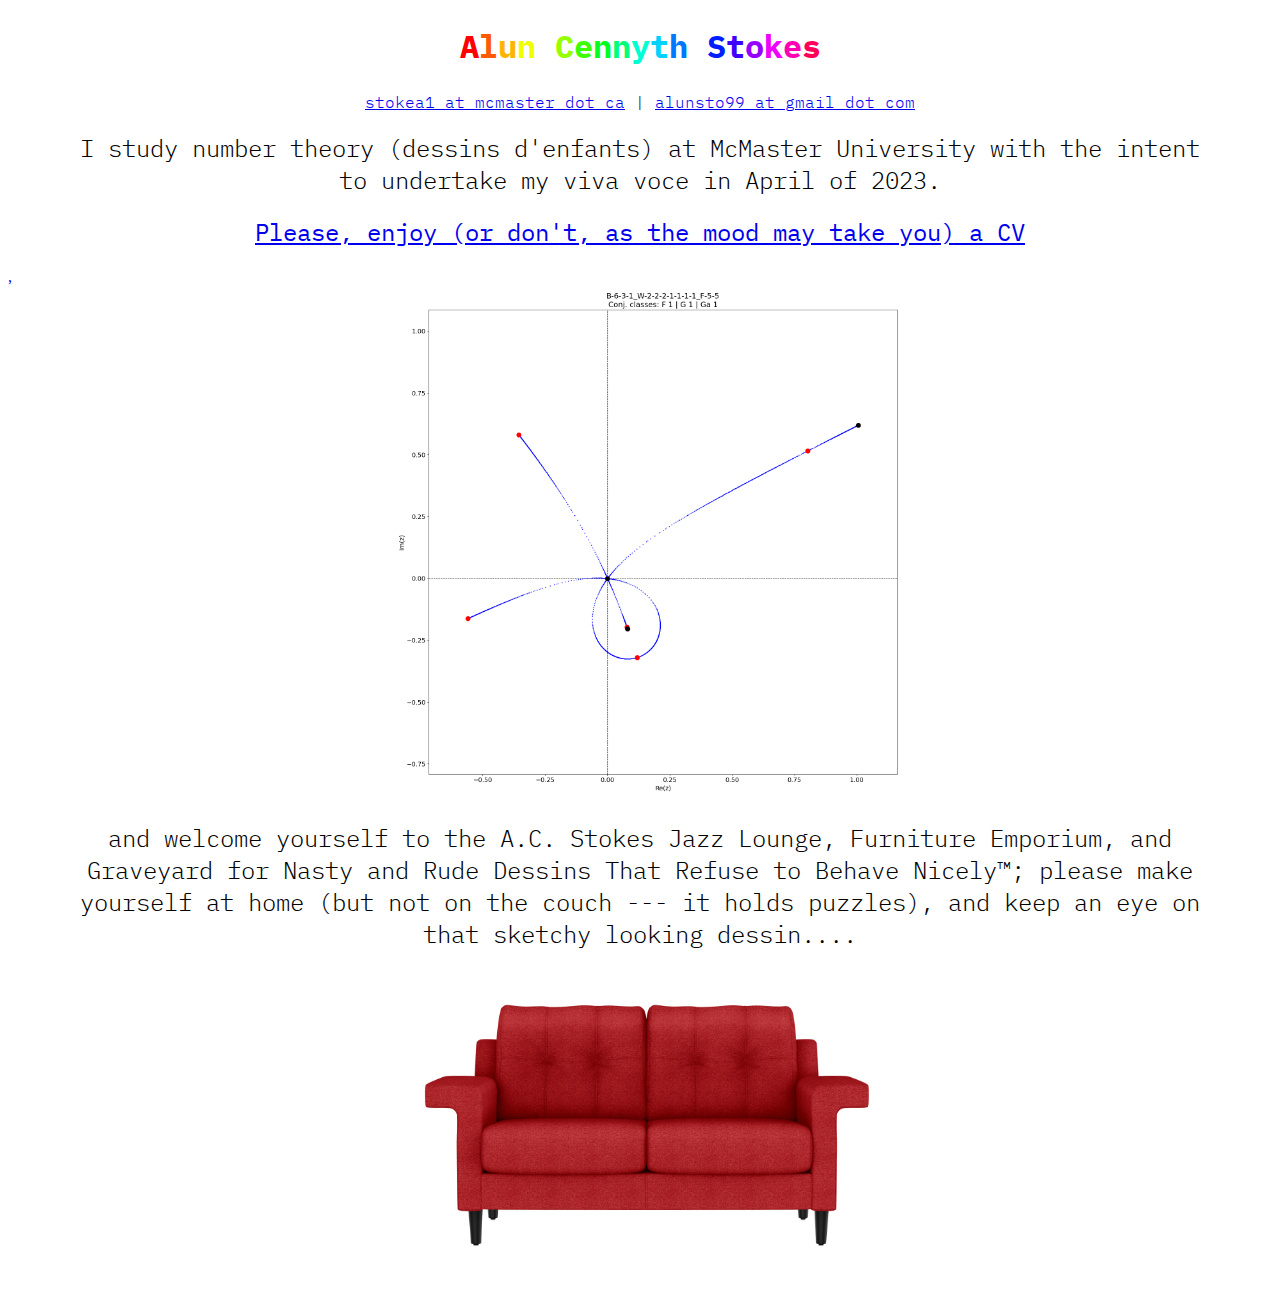
==== rainbow.html @ cfc3d9d7 "Add rainbow" ====
<!DOCTYPE html>
<html lang="en-US">
<head>
    <title>A.C. Stokes' Jazz Lounge</title>

    <link rel="icon" href="jazz-sofa.ico" type="image/x-icon">

    <link rel="stylesheet" href="styles.css">
</head>
<body>
    <div class="text-wrapper">
        <h1><strong><span style="color:#FF0000">A</span><span style="color:#FF5A00">l</span><span style="color:#FFB400">u</span><span style="color:#F0FF00">n</span> <span style="color:#96FF00">C</span><span style="color:#3CFF00">e</span><span style="color:#00FF1E">n</span><span style="color:#00FF78">n</span><span style="color:#00FFD2">y</span><span style="color:#00D2FF">t</span><span style="color:#0078FF">h</span> <span style="color:#001EFF">S</span><span style="color:#3C00FF">t</span><span style="color:#9600FF">o</span><span style="color:#F000FF">k</span><span style="color:#FF00B4">e</span><span style="color:#FF005A">s</span></strong></h1>
        <h3 style="font-size: 1em;"><a href="mailto:stokea1@mcmaster.ca">stokea1 at mcmaster dot ca</a> | <a href="mailto:alunsto99@gmail.com">alunsto99 at gmail dot com</a></h2>
        <h2 class="txt-loader">I study number theory (dessins d'enfants) at McMaster University with the intent to undertake my viva voce in April of 2023.</h2>
        <a href="https://github.com/AlunStokes/CV/blob/main/cv.pdf"><h2 style="font-weight:400">Please, enjoy (or don't, as the mood may take you) a CV</h2>,</a>
    </div>

    <a href=dessin-result.txt><img src=dessin.png alt="Nasty Boy" class="img-loader-dessin" /></a>

    <div class="wrapper">
        <h2 class="txt-loader", style="text-align:center">and welcome yourself to the A.C. Stokes Jazz Lounge, Furniture Emporium, and Graveyard for Nasty and Rude Dessins That Refuse to Behave Nicely&trade;; please make yourself at home (but not on the couch --- it holds puzzles), and keep an eye on that sketchy looking dessin....</h2>
        <a
    href='https://gist.github.com/AlunStokes/3640ed7e432c4367beb3b3a810a4befa'><img
    src="jazz-sofa-small.png" alt="Jazz Emporium" class="img-loader-couch" /></a>
    </div>

</body>
</html>
---- styles.css ----
@import url('https://fonts.googleapis.com/css2?family=IBM+Plex+Mono:ital,wght@0,100;0,200;0,300;0,400;0,500;0,600;0,700;1,100;1,200;1,300;1,400;1,500;1,600;1,700&display=swap');


.img-loader-couch {
    /*height: 20%;*/
    width: 40vw;
    margin-left: 30vw;
    /*margin: -28px 0 0 -25px;*/
    font-family: 'IBM Plex Mono', monospace;
}
.img-loader-dessin {
    /*height: 20%;*/
    width: 40vw;
    margin-left: 30vw;
    /*margin: -28px 0 0 -25px;*/
    font-family: 'IBM Plex Mono', monospace;
}
.wrapper {
    left: 0;
    top: 0;
    bottom: 0;
    right: 0;
    z-index: 5;
    margin: 0 auto;
}

.text-wrapper {
    z-index: 10;
}

.txt-loader {
    margin-left:5vw;
    margin-right:5vw;
}

h1 {
    text-align:center;
    font-family: 'IBM Plex Mono', monospace;
    font-weight: 600;
}

h2 {
    text-align:center;
    font-family: 'IBM Plex Mono', monospace;
    font-weight: 300;
}

h3 {
    text-align:center;
    font-family: 'IBM Plex Mono', monospace;
    font-weight: 300;
}
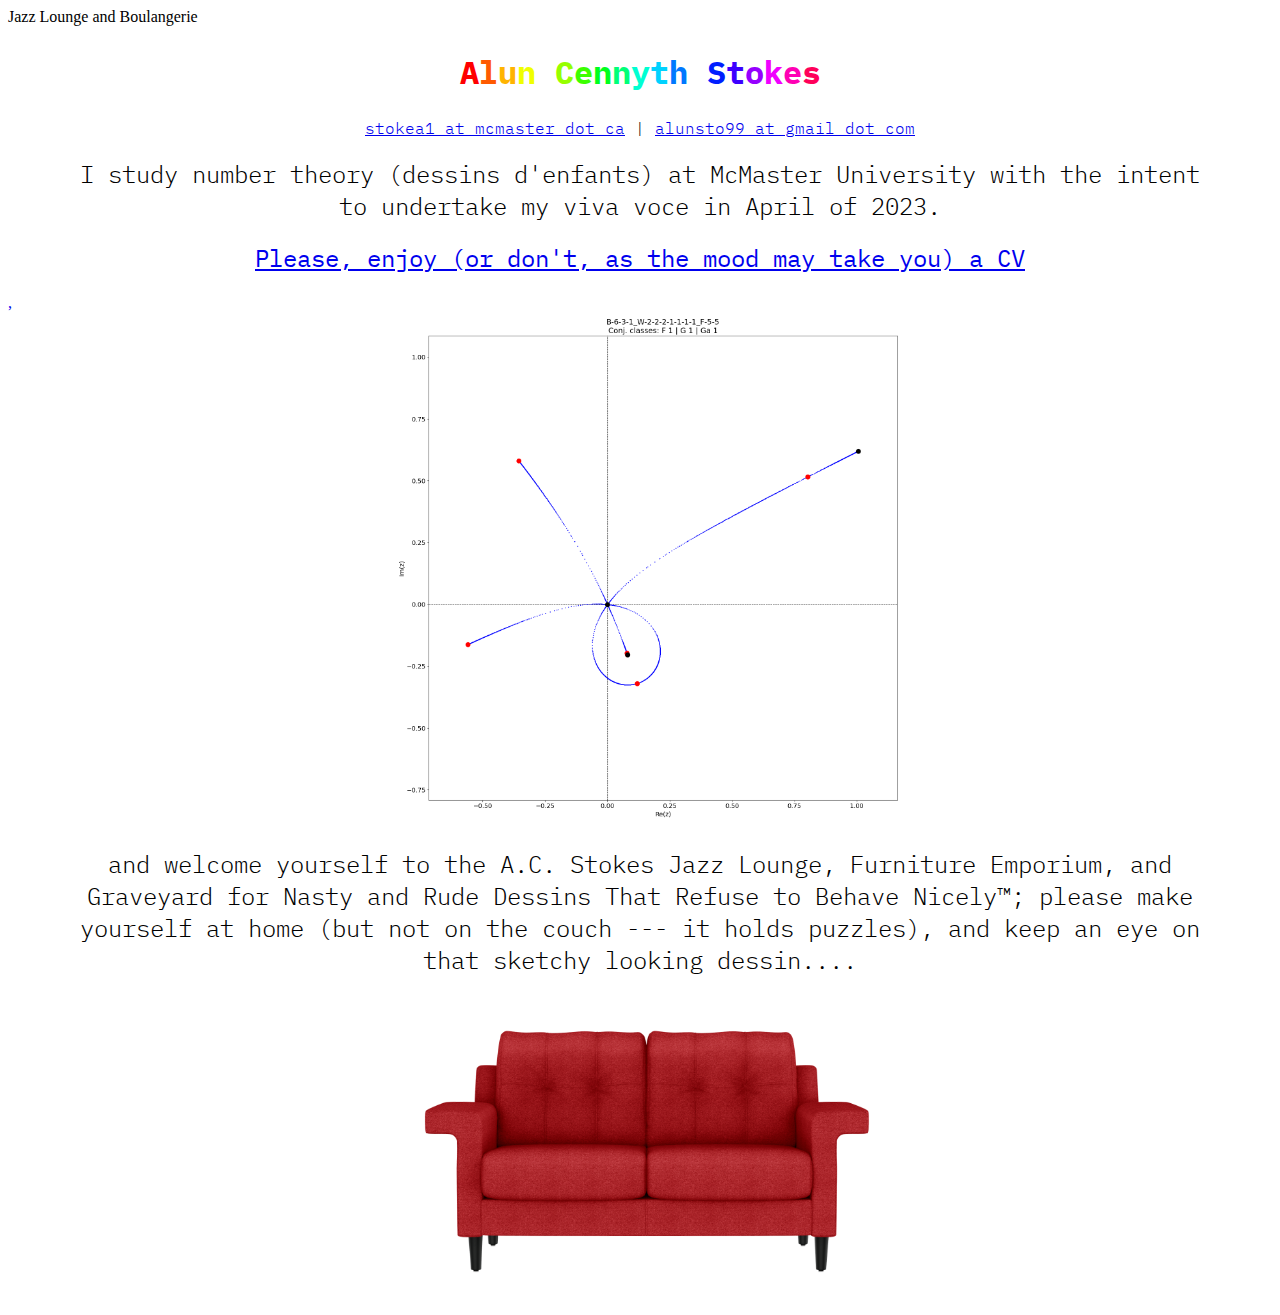
==== commit fec95ed0: "Stuff" ====
--- a/rainbow.html
+++ b/rainbow.html
@@ -1,28 +1,56 @@
 <!DOCTYPE html>
 <html lang="en-US">
+
 <head>
+    <meta>Jazz Lounge and Boulangerie</meta>
+    <meta property="og:title" content="A.C. Stokes Flamboyant Jazz Lounge">
+    <meta property="og:description" content="G A Y J A Z Z L O U N G E">
+    <meta property="og:image" content="jazz-sofa.ico">
+    <meta property="og:url" content="https://acstokesjazzlounge.place">
+
+    <meta name="twitter:title" content="A.C. Stokes Flamboyant Jazz Lounge">
+    <meta name="twitter:description" content="G A Y J A Z Z L O U N G E">
+    <meta name="twitter:url" content="jazz-sofa.ico">
+    <meta name="twitter:card" content="https://acstokesjazzlounge.place">
+
     <title>A.C. Stokes' Jazz Lounge</title>
 
     <link rel="icon" href="jazz-sofa.ico" type="image/x-icon">
 
     <link rel="stylesheet" href="styles.css">
 </head>
+
 <body>
     <div class="text-wrapper">
-        <h1><strong><span style="color:#FF0000">A</span><span style="color:#FF5A00">l</span><span style="color:#FFB400">u</span><span style="color:#F0FF00">n</span> <span style="color:#96FF00">C</span><span style="color:#3CFF00">e</span><span style="color:#00FF1E">n</span><span style="color:#00FF78">n</span><span style="color:#00FFD2">y</span><span style="color:#00D2FF">t</span><span style="color:#0078FF">h</span> <span style="color:#001EFF">S</span><span style="color:#3C00FF">t</span><span style="color:#9600FF">o</span><span style="color:#F000FF">k</span><span style="color:#FF00B4">e</span><span style="color:#FF005A">s</span></strong></h1>
-        <h3 style="font-size: 1em;"><a href="mailto:stokea1@mcmaster.ca">stokea1 at mcmaster dot ca</a> | <a href="mailto:alunsto99@gmail.com">alunsto99 at gmail dot com</a></h2>
-        <h2 class="txt-loader">I study number theory (dessins d'enfants) at McMaster University with the intent to undertake my viva voce in April of 2023.</h2>
-        <a href="https://github.com/AlunStokes/CV/blob/main/cv.pdf"><h2 style="font-weight:400">Please, enjoy (or don't, as the mood may take you) a CV</h2>,</a>
+        <h1><strong><span style="color:#FF0000">A</span><span style="color:#FF5A00">l</span><span
+                    style="color:#FFB400">u</span><span style="color:#F0FF00">n</span> <span
+                    style="color:#96FF00">C</span><span style="color:#3CFF00">e</span><span
+                    style="color:#00FF1E">n</span><span style="color:#00FF78">n</span><span
+                    style="color:#00FFD2">y</span><span style="color:#00D2FF">t</span><span
+                    style="color:#0078FF">h</span> <span style="color:#001EFF">S</span><span
+                    style="color:#3C00FF">t</span><span style="color:#9600FF">o</span><span
+                    style="color:#F000FF">k</span><span style="color:#FF00B4">e</span><span
+                    style="color:#FF005A">s</span></strong></h1>
+        <h3 style="font-size: 1em;"><a href="mailto:stokea1@mcmaster.ca">stokea1 at mcmaster dot ca</a> | <a
+                href="mailto:alunsto99@gmail.com">alunsto99 at gmail dot com</a></h2>
+            <h2 class="txt-loader">I study number theory (dessins d'enfants) at McMaster University with the intent to
+                undertake my viva voce in April of 2023.</h2>
+            <a href="https://github.com/AlunStokes/CV/blob/main/cv.pdf">
+                <h2 style="font-weight:400">Please, enjoy (or don't, as the mood may take you) a CV</h2>,
+            </a>
     </div>
 
     <a href=dessin-result.txt><img src=dessin.png alt="Nasty Boy" class="img-loader-dessin" /></a>
 
     <div class="wrapper">
-        <h2 class="txt-loader", style="text-align:center">and welcome yourself to the A.C. Stokes Jazz Lounge, Furniture Emporium, and Graveyard for Nasty and Rude Dessins That Refuse to Behave Nicely&trade;; please make yourself at home (but not on the couch --- it holds puzzles), and keep an eye on that sketchy looking dessin....</h2>
-        <a
-    href='https://gist.github.com/AlunStokes/3640ed7e432c4367beb3b3a810a4befa'><img
-    src="jazz-sofa-small.png" alt="Jazz Emporium" class="img-loader-couch" /></a>
+        <h2 class="txt-loader" , style="text-align:center">and welcome yourself to the A.C. Stokes Jazz Lounge,
+            Furniture Emporium, and Graveyard for Nasty and Rude Dessins That Refuse to Behave Nicely&trade;; please
+            make yourself at home (but not on the couch --- it holds puzzles), and keep an eye on that sketchy looking
+            dessin....</h2>
+        <a href='https://gist.github.com/AlunStokes/3640ed7e432c4367beb3b3a810a4befa'><img src="jazz-sofa-small.png"
+                alt="Jazz Emporium" class="img-loader-couch" /></a>
     </div>
 
 </body>
-</html>
+
+</html>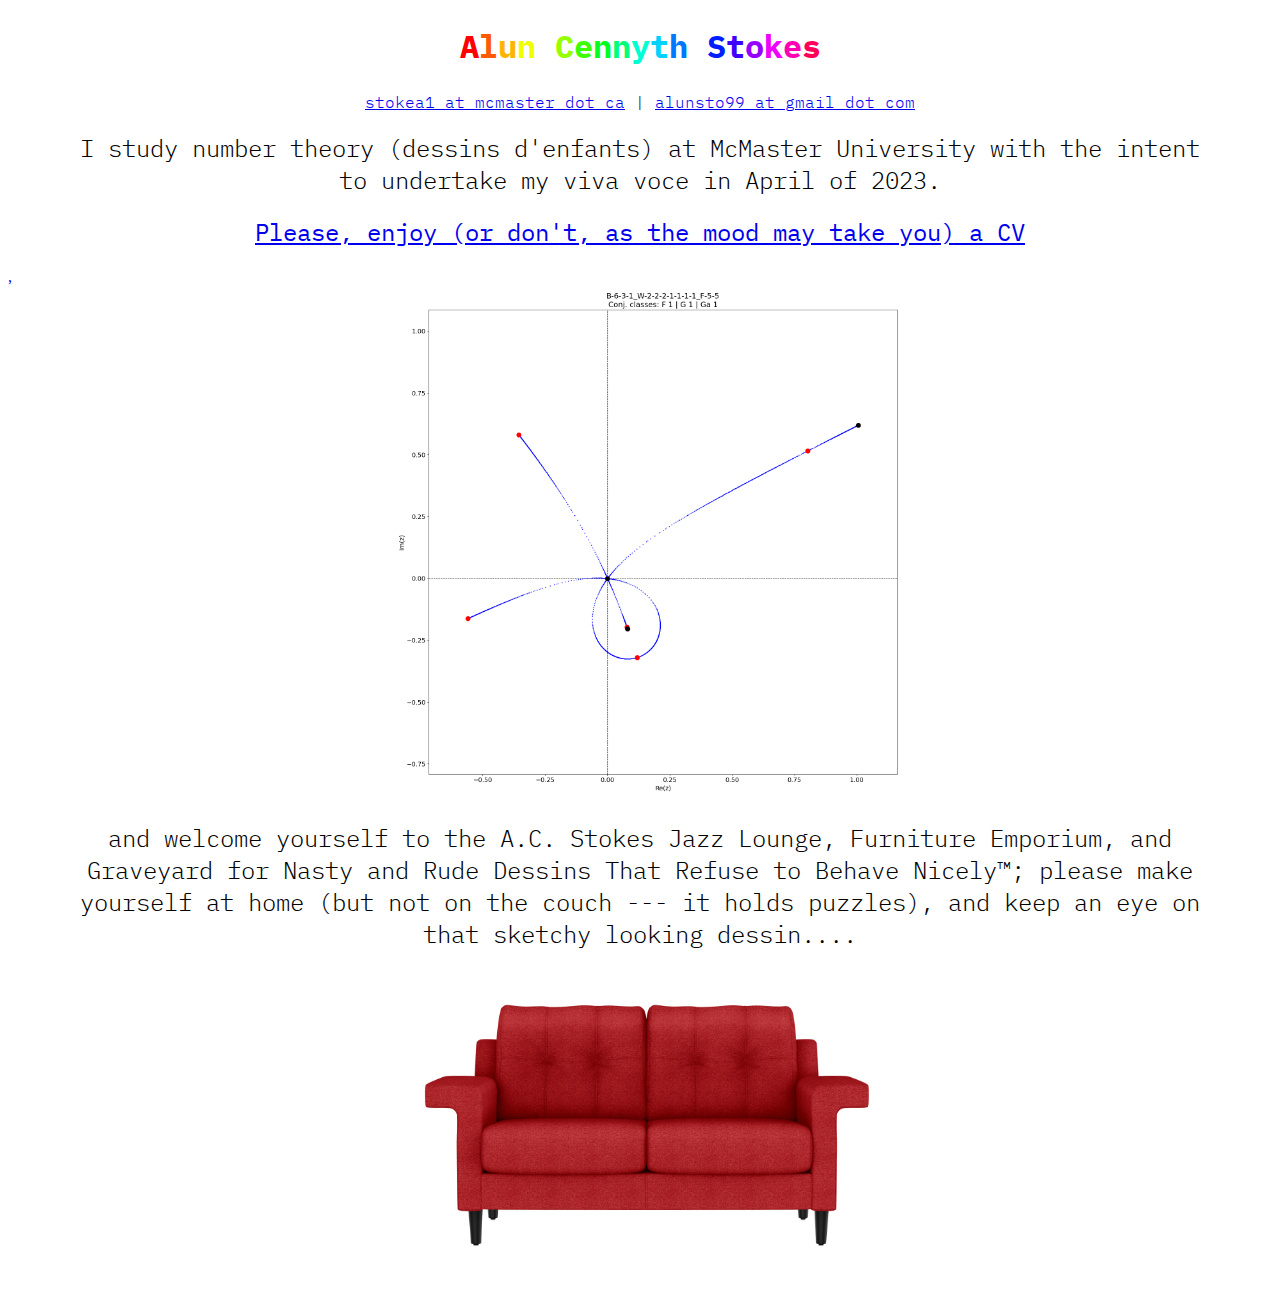
==== commit fb9dc86a: "d" ====
--- a/rainbow.html
+++ b/rainbow.html
@@ -1,8 +1,8 @@
 <!DOCTYPE html>
-<html lang="en-US">
+<html lang="en-UK">
 
 <head>
-    <meta>Jazz Lounge and Boulangerie</meta>
+    <meta property="title" , content="Jazz Lounge and Boulangerie">
     <meta property="og:title" content="A.C. Stokes Flamboyant Jazz Lounge">
     <meta property="og:description" content="G A Y J A Z Z L O U N G E">
     <meta property="og:image" content="jazz-sofa.ico">
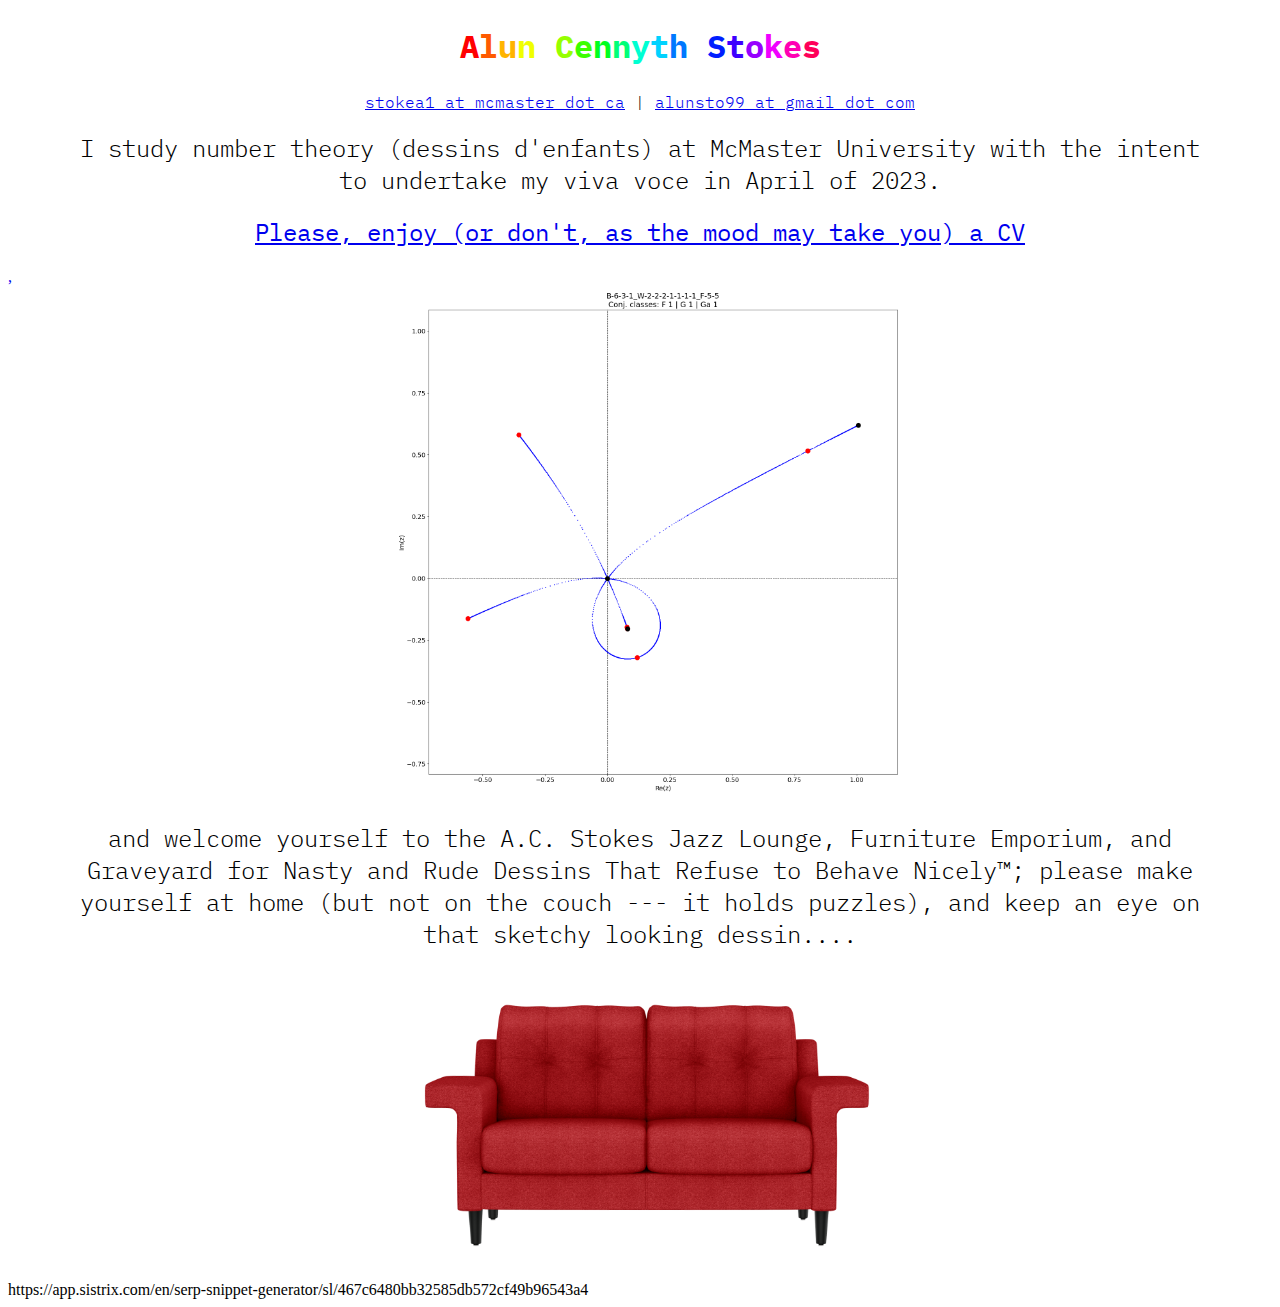
==== commit 63f7cff1: "sdkf" ====
--- a/rainbow.html
+++ b/rainbow.html
@@ -2,7 +2,7 @@
 <html lang="en-UK">
 
 <head>
-    <meta property="title" , content="Jazz Lounge and Boulangerie">
+    <meta property="meta:title" , content="Jazz Lounge and Boulangerie">
     <meta property="og:title" content="A.C. Stokes Flamboyant Jazz Lounge">
     <meta property="og:description" content="G A Y J A Z Z L O U N G E">
     <meta property="og:image" content="jazz-sofa.ico">
@@ -53,4 +53,6 @@
 
 </body>
 
-</html>+</html>
+
+https://app.sistrix.com/en/serp-snippet-generator/sl/467c6480bb32585db572cf49b96543a4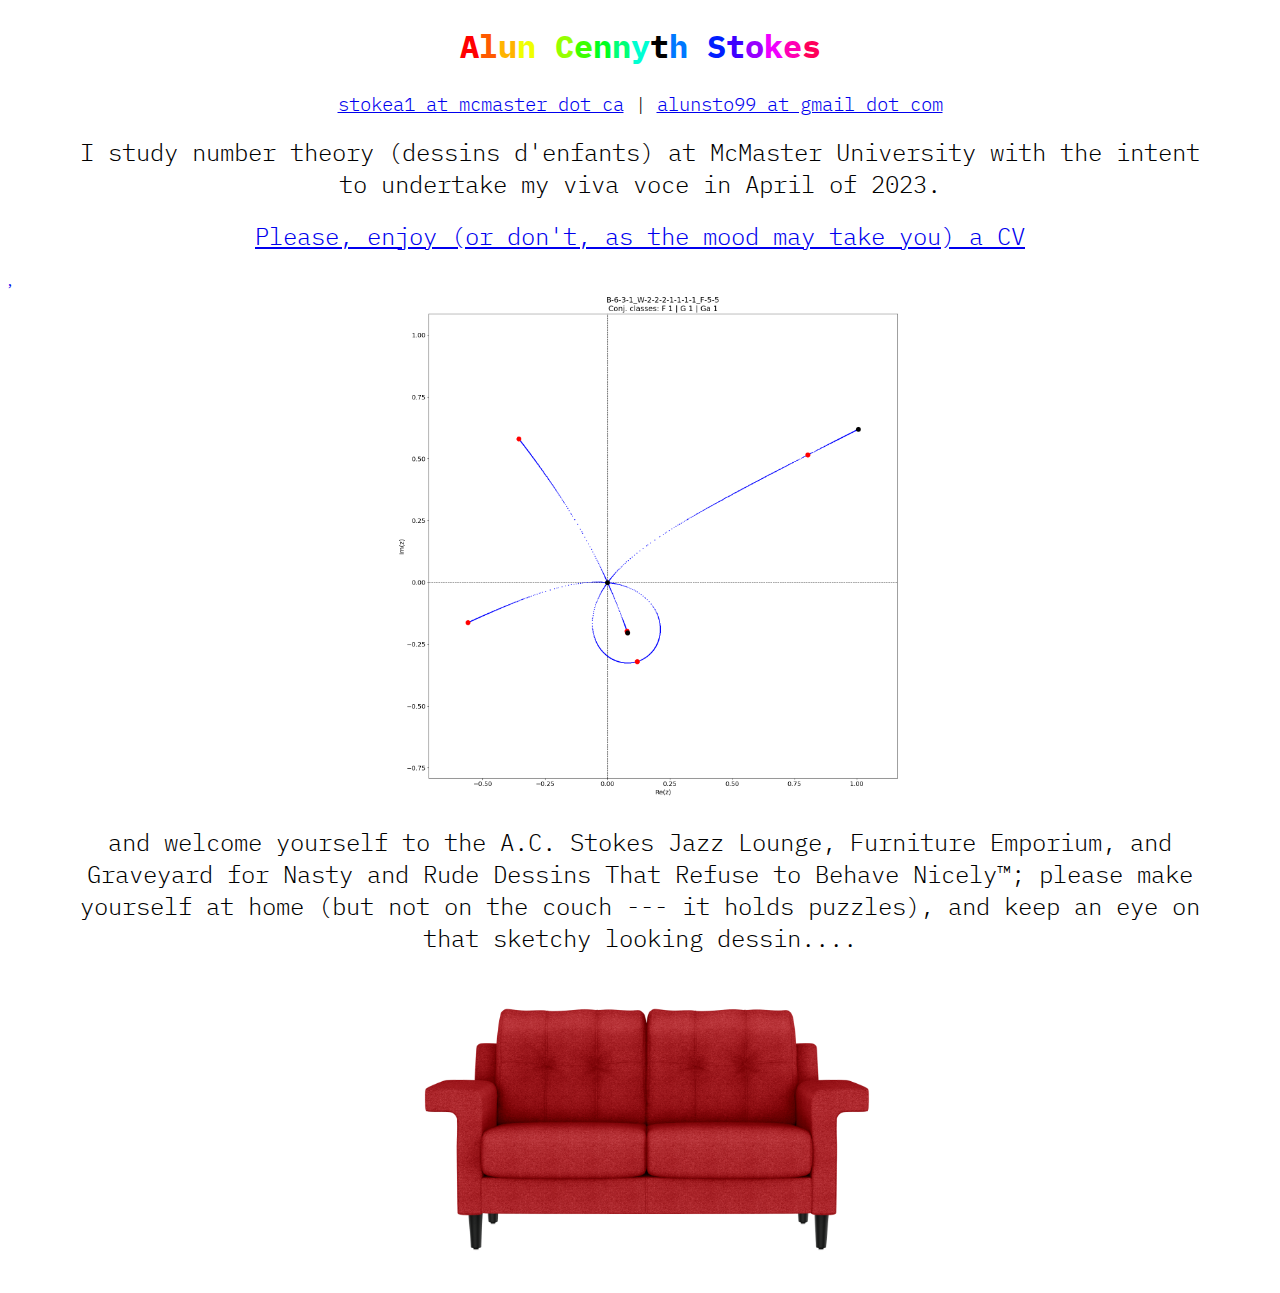
==== commit 478a968e: "Classes" ====
--- a/rainbow.html
+++ b/rainbow.html
@@ -3,13 +3,19 @@
 
 <head>
     <meta property="meta:title" , content="Jazz Lounge and Boulangerie">
-    <meta property="og:title" content="A.C. Stokes Flamboyant Jazz Lounge">
-    <meta property="og:description" content="G A Y J A Z Z L O U N G E">
+    <meta property="og:title" content="A.C. Stokes Flamboyant Jazz Lounge and Boulangerie">
+    <!-- <meta name="twitter:description"
+        content="G A Y J A Z Z L O U N G E G A Y J A Z Z L O U N G E G A Y J A Z Z L O U N G E G A Y J A Z Z L O U N G E G A Y J A Z Z L O U N G E"> -->
+    <meta name="og:description" ,
+        content="If you ain't groovy, don't even bother coming by this G A Y J A Z Z L O U N G E, put on some rollerskates, bedazzle a denim jacket, and then we'll talk.">
     <meta property="og:image" content="jazz-sofa.ico">
     <meta property="og:url" content="https://acstokesjazzlounge.place">
 
-    <meta name="twitter:title" content="A.C. Stokes Flamboyant Jazz Lounge">
-    <meta name="twitter:description" content="G A Y J A Z Z L O U N G E">
+    <meta name="twitter:title" content="A.C. Stokes Flamboyant Jazz Lounge and Boulangerie">
+    <!-- <meta name="twitter:description"
+        content="G A Y J A Z Z L O U N G E G A Y J A Z Z L O U N G E G A Y J A Z Z L O U N G E G A Y J A Z Z L O U N G E G A Y J A Z Z L O U N G E"> -->
+    <meta name="twitter:description" ,
+        content="If you ain't groovy, don't even bother coming by this G A Y J A Z Z L O U N G E, put on some rollerskates, bedazzle a denim jacket, and then we'll talk.">
     <meta name="twitter:url" content="jazz-sofa.ico">
     <meta name="twitter:card" content="https://acstokesjazzlounge.place">
 
@@ -22,37 +28,35 @@
 
 <body>
     <div class="text-wrapper">
-        <h1><strong><span style="color:#FF0000">A</span><span style="color:#FF5A00">l</span><span
-                    style="color:#FFB400">u</span><span style="color:#F0FF00">n</span> <span
-                    style="color:#96FF00">C</span><span style="color:#3CFF00">e</span><span
-                    style="color:#00FF1E">n</span><span style="color:#00FF78">n</span><span
-                    style="color:#00FFD2">y</span><span style="color:#00D2FF">t</span><span
-                    style="color:#0078FF">h</span> <span style="color:#001EFF">S</span><span
-                    style="color:#3C00FF">t</span><span style="color:#9600FF">o</span><span
-                    style="color:#F000FF">k</span><span style="color:#FF00B4">e</span><span
-                    style="color:#FF005A">s</span></strong></h1>
-        <h3 style="font-size: 1em;"><a href="mailto:stokea1@mcmaster.ca">stokea1 at mcmaster dot ca</a> | <a
+        <h1><strong><span class="c00">A</span><span class="c01">l</span><span class="c11">u</span><span
+                    class="c12">n</span> <span class="c21">C</span><span class="c22">e</span><span
+                    class="c31">n</span><span class="c32">n</span><span class="c41">y</span><span
+                    class="c42">t</span><span class="c51">h</span> <span class="c52">S</span><span
+                    class="c61">t</span><span class="c62">o</span><span class="c71">k</span><span
+                    class="c72">e</span><span class="c81">s</span></strong></h1>
+        <h3 class="em-class"><a href="mailto:stokea1@mcmaster.ca">stokea1 at mcmaster dot ca</a> | <a
                 href="mailto:alunsto99@gmail.com">alunsto99 at gmail dot com</a></h2>
             <h2 class="txt-loader">I study number theory (dessins d'enfants) at McMaster University with the intent to
                 undertake my viva voce in April of 2023.</h2>
             <a href="https://github.com/AlunStokes/CV/blob/main/cv.pdf">
-                <h2 style="font-weight:400">Please, enjoy (or don't, as the mood may take you) a CV</h2>,
+                <h2 class="pleas-enjoy">Please, enjoy (or don't, as the mood may take you) a CV</h2>,
             </a>
     </div>
 
-    <a href=dessin-result.txt><img src=dessin.png alt="Nasty Boy" class="img-loader-dessin" /></a>
+    <a href=dessin-result.txt><img src=dessin.png
+            alt="A desgree 10 dessin d'enfant which, if clicked upon, reveals the necessary data to determine its Belyi map and the number field over which it is defined."
+            class="img-loader-dessin" /></a>
 
     <div class="wrapper">
-        <h2 class="txt-loader" , style="text-align:center">and welcome yourself to the A.C. Stokes Jazz Lounge,
+        <h2 class="txt-loader" , class="centred-text">and welcome yourself to the A.C. Stokes Jazz Lounge,
             Furniture Emporium, and Graveyard for Nasty and Rude Dessins That Refuse to Behave Nicely&trade;; please
             make yourself at home (but not on the couch --- it holds puzzles), and keep an eye on that sketchy looking
             dessin....</h2>
         <a href='https://gist.github.com/AlunStokes/3640ed7e432c4367beb3b3a810a4befa'><img src="jazz-sofa-small.png"
-                alt="Jazz Emporium" class="img-loader-couch" /></a>
+                alt="It's a very nice red couch that, if sat on, would drop you into a particularly nasty Diophantine equation. I say go for it."
+                class="img-loader-couch" /></a>
     </div>
 
 </body>
 
-</html>
-
-https://app.sistrix.com/en/serp-snippet-generator/sl/467c6480bb32585db572cf49b96543a4+</html>--- a/styles.css
+++ b/styles.css
@@ -51,3 +51,81 @@
     font-family: 'IBM Plex Mono', monospace;
     font-weight: 300;
 }
+
+.please-enjoy {
+    font-weight: 400;
+}
+
+.centred-text {
+    text-align: center;
+}
+
+.em-style {
+    font-size: 1em;
+}
+
+
+.c00 {
+    color: #FF0000;
+}
+.c01 {
+    color: #FF5A00;
+}
+
+
+.c11 {
+    color: #FFB400;
+}
+.c12 {
+    color: #F0FF00;
+}
+
+
+.c21 {
+    color: #96FF00;
+}
+.c22 {
+    color: #3CFF00;
+}
+
+.c31 {
+    color: #00FF1E;
+}
+.c32 {
+    color: #00FF78;
+}
+
+.c41 {
+    color: #00FFD2;
+}
+.c42 {
+    color: #00D2FF";
+}
+
+.c51 {
+    color: #0078FF;
+}
+.c52 {
+    color: #001EFF;
+}
+
+.c61 {
+    color: #3C00FF;
+}
+.c62 {
+    color: #9600FF;
+}
+
+.c71 {
+    color: #F000FF;
+}
+.c72 {
+    color: #FF00B4;
+}
+
+.c81 {
+    color: #FF005A;
+}
+.c82 {
+    ;
+}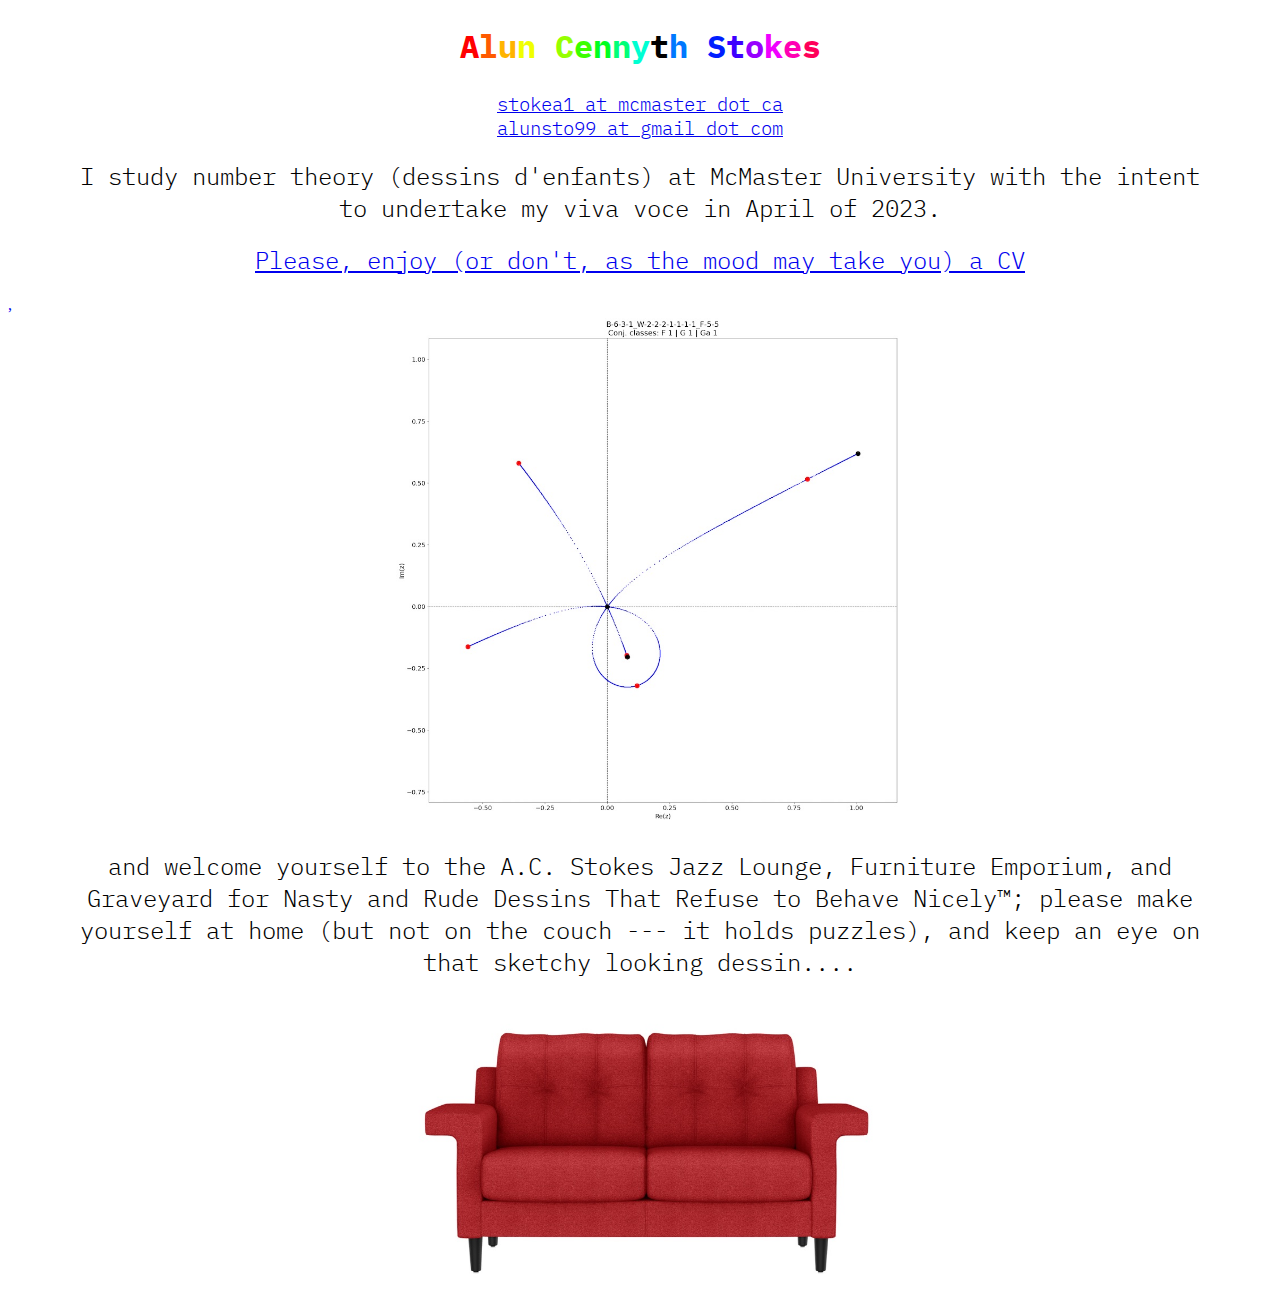
==== commit 7af0925f: "Mobile" ====
--- a/rainbow.html
+++ b/rainbow.html
@@ -2,6 +2,9 @@
 <html lang="en-UK">
 
 <head>
+
+    <meta name="viewport" content="width=device-width, initial-scale=1">
+
     <meta property="meta:title" , content="Jazz Lounge and Boulangerie">
     <meta property="og:title" content="A.C. Stokes Flamboyant Jazz Lounge and Boulangerie">
     <!-- <meta name="twitter:description"
@@ -34,16 +37,27 @@
                     class="c42">t</span><span class="c51">h</span> <span class="c52">S</span><span
                     class="c61">t</span><span class="c62">o</span><span class="c71">k</span><span
                     class="c72">e</span><span class="c81">s</span></strong></h1>
-        <h3 class="em-class"><a href="mailto:stokea1@mcmaster.ca">stokea1 at mcmaster dot ca</a> | <a
-                href="mailto:alunsto99@gmail.com">alunsto99 at gmail dot com</a></h2>
-            <h2 class="txt-loader">I study number theory (dessins d'enfants) at McMaster University with the intent to
-                undertake my viva voce in April of 2023.</h2>
-            <a href="https://github.com/AlunStokes/CV/blob/main/cv.pdf">
-                <h2 class="pleas-enjoy">Please, enjoy (or don't, as the mood may take you) a CV</h2>,
-            </a>
+
+
+        <h3 class="em-class">
+            <a href="mailto:stokea1@mcmaster.ca" class="phone-link-pad">stokea1 at mcmaster dot ca</a>
+            <!-- h3-->
+        </h3>
+        <br class="phone-break">
+        <h3 class="em-class">
+            <a href="mailto:alunsto99@gmail.com" class="phone-link-pad">alunsto99 at gmail dot com</a>
+        </h3>
+
+
+
+        <h2 class="txt-loader">I study number theory (dessins d'enfants) at McMaster University with the intent to
+            undertake my viva voce in April of 2023.</h2>
+        <a href="https://github.com/AlunStokes/CV/blob/main/cv.pdf" class="phone-link-pad">
+            <h2 class="pleas-enjoy">Please, enjoy (or don't, as the mood may take you) a CV</h2>,
+        </a>
     </div>
 
-    <a href=dessin-result.txt><img src=dessin.png
+    <a href=dessin-result.txt><img src=dessin.jpg
             alt="A desgree 10 dessin d'enfant which, if clicked upon, reveals the necessary data to determine its Belyi map and the number field over which it is defined."
             class="img-loader-dessin" /></a>
 
@@ -52,7 +66,7 @@
             Furniture Emporium, and Graveyard for Nasty and Rude Dessins That Refuse to Behave Nicely&trade;; please
             make yourself at home (but not on the couch --- it holds puzzles), and keep an eye on that sketchy looking
             dessin....</h2>
-        <a href='https://gist.github.com/AlunStokes/3640ed7e432c4367beb3b3a810a4befa'><img src="jazz-sofa-small.png"
+        <a href='https://gist.github.com/AlunStokes/3640ed7e432c4367beb3b3a810a4befa'><img src="jazz-sofa-small.jpg"
                 alt="It's a very nice red couch that, if sat on, would drop you into a particularly nasty Diophantine equation. I say go for it."
                 class="img-loader-couch" /></a>
     </div>
--- a/styles.css
+++ b/styles.css
@@ -64,6 +64,10 @@
     font-size: 1em;
 }
 
+.em-class {
+    margin: 0;
+}
+
 
 .c00 {
     color: #FF0000;
@@ -126,6 +130,39 @@
 .c81 {
     color: #FF005A;
 }
-.c82 {
-    ;
+
+
+
+.phone-break {
+    display: none;
+}
+
+
+
+@media (max-width: 750px) {
+
+    .em-class {
+        margin-top: 1em;
+        margin-bottom: 1em;
+    }
+
+    .phone-break {
+        display: inline;
+    }
+
+    .pleas-enjoy {
+        margin-top: 3vh;
+        margin-bottom: 3vh;
+    }
+
+    .img-loader-dessin {
+        margin-left: 10vw;
+        width: 80vw;
+    }
+
+    .img-loader-couch {
+        margin-left: 10vw;
+        width: 80vw;
+    }
+
 }